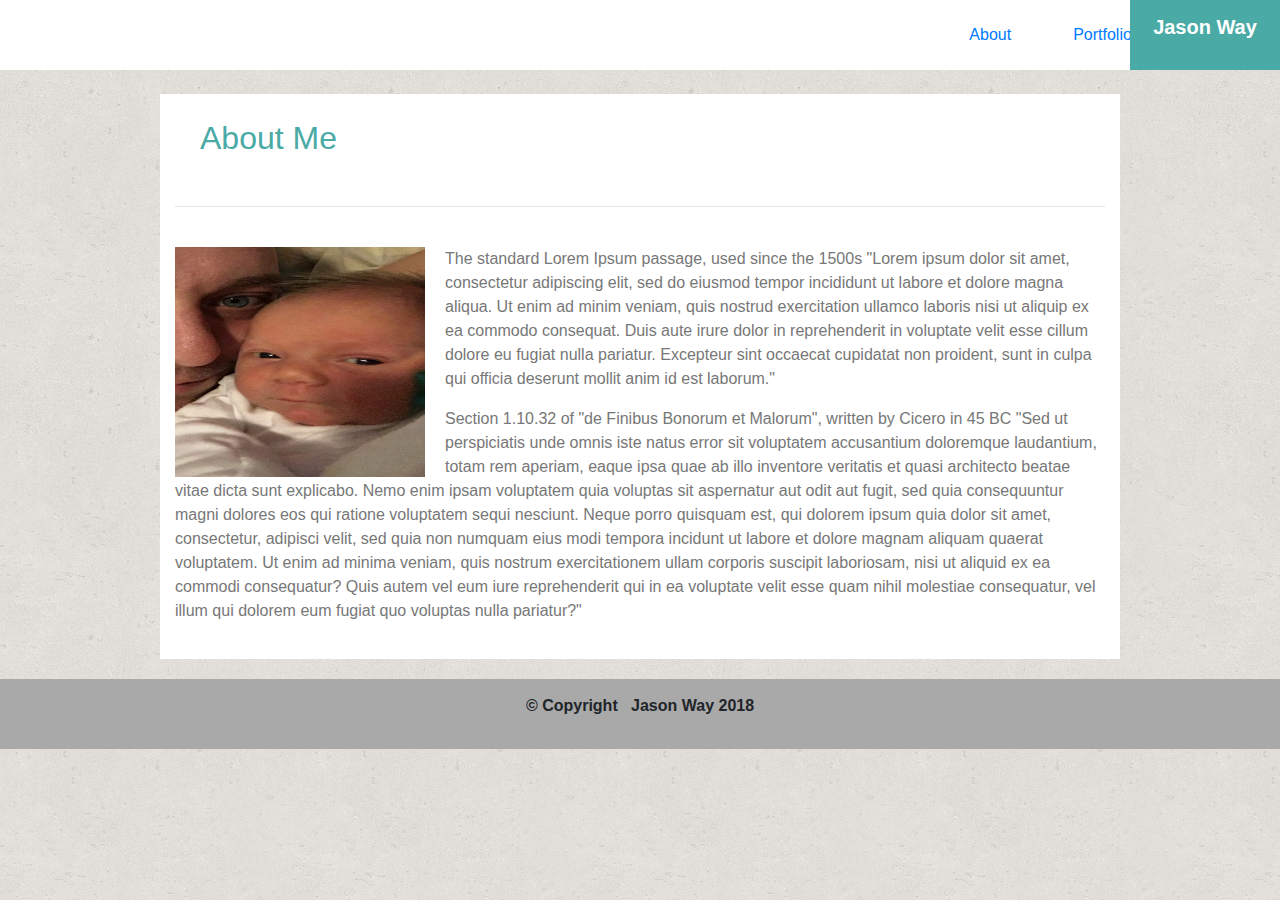
==== index.html @ 020e71f3 "update" ====
<!DOCTYPE html>
<html>

<head>
    <meta charset="utf-8" />
    <meta http-equiv="X-UA-Compatible" content="IE=edge">
    <title>Portfolio - JW</title>
    <meta name="viewport" content="width=device-width, initial-scale=1">
    <link rel="stylesheet" href="https://maxcdn.bootstrapcdn.com/bootstrap/4.0.0/css/bootstrap.min.css" integrity="sha384-Gn5384xqQ1aoWXA+058RXPxPg6fy4IWvTNh0E263XmFcJlSAwiGgFAW/dAiS6JXm"
        crossorigin="anonymous">
    <link rel="stylesheet" type="text/css" media="screen" href="style.css" />
    <script src="main.js"></script>
</head>

<body background="images/cork-wallet.png">
    <div id="nav">
        <ul class="nav justify-content-end">
            <li class="JW">
                <p>Jason Way</p>
            </li>
            <li class="nav-item">
                <a class="nav-link active" href="index.html">About</a>
            </li>
            <li class="nav-item">
                <a class="nav-link" href="portfolio.html">Portfolio</a>
            </li>
            <li class="nav-item">
                <a class="nav-link" href="contact.html">Contact</a>
            </li>
        </ul>
    </div>
    <br>
    <div class="container">
        <div class="row">
            <div class="col-md-2"></div>
            <div class="col-md-8">
                <h2 id="aboutMe">About Me</h2>
            </div>
            <div class="col-md-2"></div>
        </div>
        <hr>
        <br>
        <img src="images/jwimg.jpg">
        <p>
            The standard Lorem Ipsum passage, used since the 1500s "Lorem ipsum dolor sit amet, consectetur adipiscing elit, sed do eiusmod
            tempor incididunt ut labore et dolore magna aliqua. Ut enim ad minim veniam, quis nostrud exercitation ullamco
            laboris nisi ut aliquip ex ea commodo consequat. Duis aute irure dolor in reprehenderit in voluptate velit esse
            cillum dolore eu fugiat nulla pariatur. Excepteur sint occaecat cupidatat non proident, sunt in culpa qui officia
            deserunt mollit anim id est laborum." </p>
        <p>Section 1.10.32 of "de Finibus Bonorum et Malorum", written by Cicero in 45 BC "Sed ut perspiciatis unde omnis iste
            natus error sit voluptatem accusantium doloremque laudantium, totam rem aperiam, eaque ipsa quae ab illo inventore
            veritatis et quasi architecto beatae vitae dicta sunt explicabo. Nemo enim ipsam voluptatem quia voluptas sit
            aspernatur aut odit aut fugit, sed quia consequuntur magni dolores eos qui ratione voluptatem sequi nesciunt.
            Neque porro quisquam est, qui dolorem ipsum quia dolor sit amet, consectetur, adipisci velit, sed quia non numquam
            eius modi tempora incidunt ut labore et dolore magnam aliquam quaerat voluptatem. Ut enim ad minima veniam, quis
            nostrum exercitationem ullam corporis suscipit laboriosam, nisi ut aliquid ex ea commodi consequatur? Quis autem
            vel eum iure reprehenderit qui in ea voluptate velit esse quam nihil molestiae consequatur, vel illum qui dolorem
            eum fugiat quo voluptas nulla pariatur?"
        </p>
    </div>
    <footer>
        <p>&copy Copyright &nbsp Jason Way 2018</p>
    </footer>
</body>

</html>
---- style.css ----
/* THIS CSS APPLIES TO ALL PAGES */

body {
    margin: 0px;
}

.nav-item { 
    padding: 15px;
    color: #777777; 
}

#nav {
    padding: 0px;
    background-color: white;
    margin: 0px;
}

.JW {
    font-size: 20px;
    font-weight: bold;
    background-color: #4aaaa5;
    padding: 12px;
    width: 150px;
    position: absolute;
    margin-left: -1013px;
    text-align: center;
    color: white;
}

.container {
    background-color: white;
    clear: both;
    color: #777777;
    padding-bottom: 20px;
    width: 960px;
    margin-bottom: 20px;
}

h2 {
    color: #4aaaa5;
    padding: 25px;
}

footer {
    background-color: darkgray;
    padding: 15px;
    text-align: center;
    font-weight: bold;
    margin-top: 20px;
}


/* THIS CSS APPLIES TO INDEX.HTML ONLY */

img {
    width: 200px;
    height: 200px;
}

#bio {
    background-color: white;
}

img {
    width: 250px;
    height: 230px;
    float: left;
    margin-right: 20px;
}

#aboutMe {
    color: #4aaaa5;
    padding: 25px;
    margin-left: -160px;
}


/* THIS CSS APPLIES TO PORTFOLIO.HTML ONLY */



/* THIS CSS APPLIES TO CONTACT.HTML ONLY */

form {
    padding-top: 45px;
}
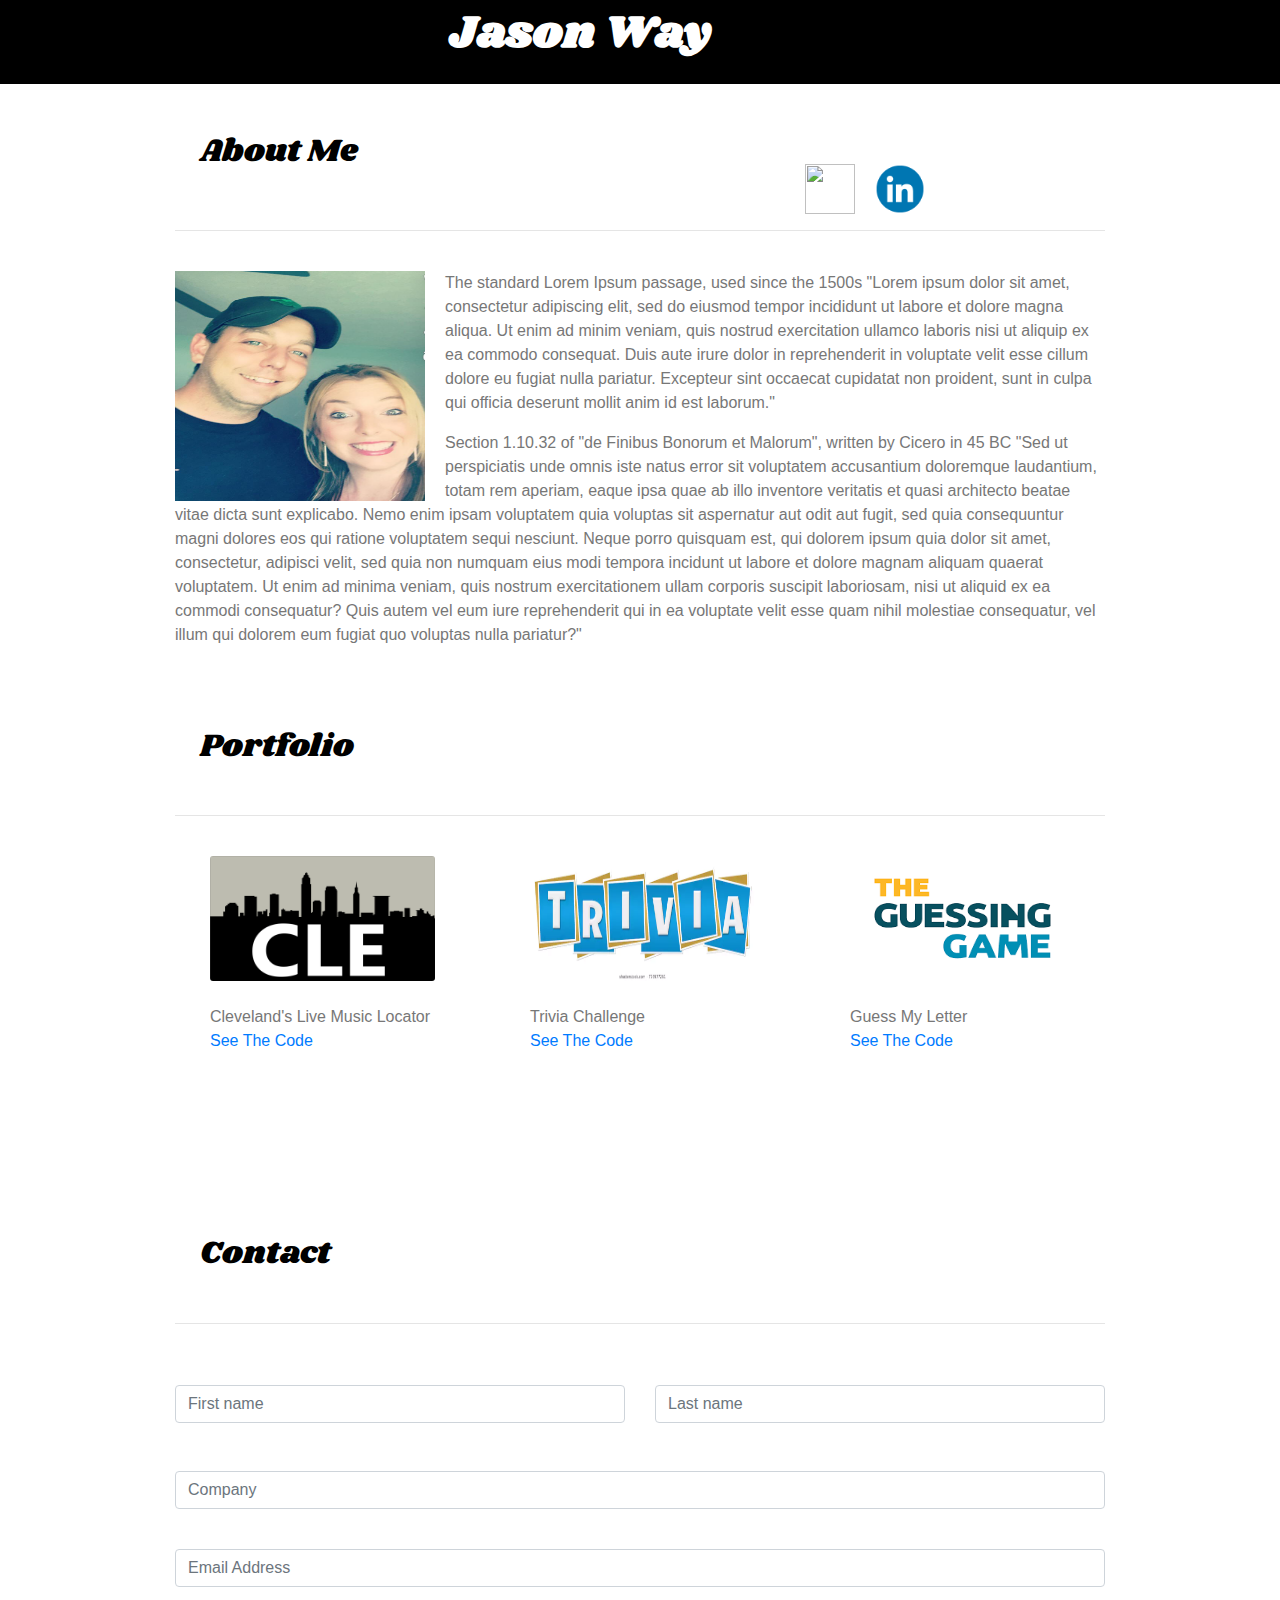
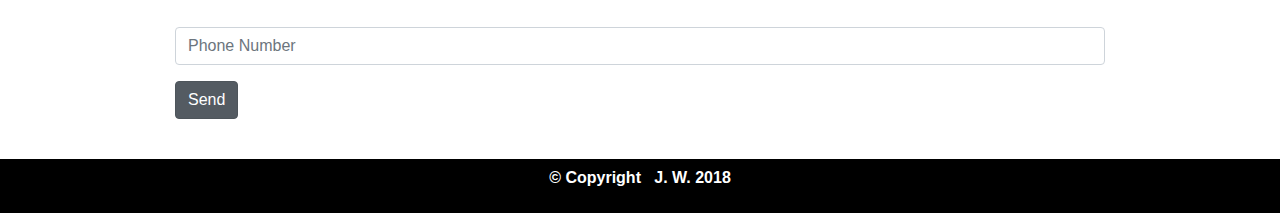
==== commit 0488bc5f: "condensed to one page, add links to projects" ====
--- a/index.html
+++ b/index.html
@@ -10,22 +10,27 @@
         crossorigin="anonymous">
     <link rel="stylesheet" type="text/css" media="screen" href="style.css" />
     <script src="main.js"></script>
+    <script type="text/javascript" src="https://platform.linkedin.com/badges/js/profile.js" async defer></script>
+    <link href="https://fonts.googleapis.com/css?family=Shrikhand" rel="stylesheet">
 </head>
 
-<body background="images/cork-wallet.png">
+<body background="">
     <div id="nav">
         <ul class="nav justify-content-end">
             <li class="JW">
                 <p>Jason Way</p>
             </li>
             <li class="nav-item">
-                <a class="nav-link active" href="index.html">About</a>
+                <!-- <a class="nav-link" id="linkedin" href="https://www.linkedin.com/feed/" img="images/linkedin.jpg"></a> -->
             </li>
             <li class="nav-item">
-                <a class="nav-link" href="portfolio.html">Portfolio</a>
+                <!-- <a class="nav-link active" href="index.html">About</a> -->
             </li>
             <li class="nav-item">
-                <a class="nav-link" href="contact.html">Contact</a>
+                <!-- <a class="nav-link" href="portfolio.html">Portfolio</a> -->
+            </li>
+            <li class="nav-item">
+                <!-- <a class="nav-link" href="contact.html">Contact</a> -->
             </li>
         </ul>
     </div>
@@ -35,12 +40,21 @@
             <div class="col-md-2"></div>
             <div class="col-md-8">
                 <h2 id="aboutMe">About Me</h2>
+
+                <a href='https://www.linkedin.com/feed/' target="_blank">
+                    <img src="images/Linkedin.png" id="linkedin">
+                </a>
+
+                <a href='https://github.com/CJ785/' target='_blank'>
+                    <img src="images/github.png" id="github">
+                </a>
+
             </div>
             <div class="col-md-2"></div>
         </div>
         <hr>
         <br>
-        <img src="images/jwimg.jpg">
+        <img src="images/mypic.jpg" id='photo'>
         <p>
             The standard Lorem Ipsum passage, used since the 1500s "Lorem ipsum dolor sit amet, consectetur adipiscing elit, sed do eiusmod
             tempor incididunt ut labore et dolore magna aliqua. Ut enim ad minim veniam, quis nostrud exercitation ullamco
@@ -58,8 +72,106 @@
             eum fugiat quo voluptas nulla pariatur?"
         </p>
     </div>
+
+    <div class="container">
+        <div class="row">
+            <div class="col-md-4" id="bodyheader">
+                <h2>Portfolio</h2>
+            </div>
+        </div>
+        <hr>
+        <br>
+        <div class="row">
+            <div class="col-md-4">
+                <a href="https://cj785.github.io/clelivemusic/" target='_blank'>
+                    <img src="images/cle.png" class='projLink' id='picshake'>
+                </a>
+            </div>
+            <div class="col-md-4">
+                <a href="https://cj785.github.io/TriviaGame/" target='_blank'>
+                    <img src="images/trivia2.png" class='projLink' id='picshake'>
+                </a>
+            </div>
+            <div class="col-md-4">
+                <a href="https://cj785.github.io/Psychic-game/" target='_blank'>
+                    <img src="images/guessing.png" class='projLink' id='picshake'>
+                </a>
+            </div>
+        </div>
+        <br>
+        <div class="row">
+            <div class="col-md-4">
+                <p class='projLink'>Cleveland's Live Music Locator
+                    <br>
+                    <a href='https://github.com/CJ785/clelivemusic' target='_blank'>See The Code</p>
+                </a>
+            </div>
+            <div class="col-md-4">
+                <p class='projLink'>Trivia Challenge
+                    <br>
+                    <a href='https://github.com/CJ785/unit-4-game' target='_blank'>See The Code</p>
+                </a>
+            </div>
+            <div class="col-md-4">
+                <p class='projLink'>Guess My Letter
+                    <br>
+                    <a href='https://github.com/CJ785/Psychic-game' target='_blank'> See The Code</p>
+                </a>
+            </div>
+        </div>
+        <br>
+        <!-- <div class="row">
+            <div class="col-md-4">
+                <img src="images/bus1.jpg">
+            </div>
+            <div class="col-md-4">
+                <img src="images/bus2.jpg">
+            </div>
+            <div class="col-md-4">
+                <img src="images/bus2.jpg">
+            </div>
+        </div> -->
+    </div>
+    <div class="container">
+        <div class="row">
+            <div class="col-md-4" id="bodyheader">
+                <h2>Contact</h2>
+            </div>
+        </div>
+        <hr>
+        <form>
+            <div class="row">
+                <div class="col">
+                    <input type="text" class="form-control" placeholder="First name">
+                </div>
+                <div class="col">
+                    <input type="text" class="form-control" placeholder="Last name">
+                </div>
+            </div>
+            <br>
+            <div class="form-group">
+                <label for="formGroupExampleInput2"></label>
+                <input type="text" class="form-control" id="formGroupExampleInput2" placeholder="Company">
+            </div>
+            <div class="form-group">
+                <label for="formGroupExampleInput"></label>
+                <input type="text" class="form-control" id="formGroupExampleInput" placeholder="Email Address">
+            </div>
+            <div class="form-group">
+                <label for="formGroupExampleInput2"></label>
+                <input type="text" class="form-control" id="formGroupExampleInput2" placeholder="Phone Number">
+            </div>
+            <div class="btn-group-toggle" data-toggle="buttons">
+                <label class="btn btn-secondary active">
+                    <input type="checkbox" checked autocomplete="off"> Send
+                </label>
+            </div>
+        </form>
+    </div>
+
+
     <footer>
-        <p>&copy Copyright &nbsp Jason Way 2018</p>
+        <p>&copy Copyright &nbsp J. W. 2018</p>
     </footer>
 </body>
 
--- a/style.css
+++ b/style.css
@@ -1,4 +1,43 @@
 /* THIS CSS APPLIES TO ALL PAGES */
+
+#linkedin, #github {
+    height: 50px;
+    width: 50px;
+    padding: none;
+    background-color: none;
+    float: right;
+    margin-top: -40px;
+    -webkit-transition: -webkit-transform .8s ease-in-out;
+          transition:         transform .8s ease-in-out; 
+}
+
+#github:hover {
+    -webkit-transform: rotate(360deg);
+            transform: rotate(360deg);
+    /* animation: shake 0.5s; 
+    animation-iteration-count: infinite;  */
+}
+#linkedin:hover {
+    -webkit-transform: rotate(360deg);
+            transform: rotate(360deg);
+    /* animation: shake 0.5s; 
+    animation-iteration-count: infinite;  */
+}
+
+@keyframes shake {
+    0% { transform: translate(1px, 1px) rotate(0deg); }
+    10% { transform: translate(-1px, -2px) rotate(-1deg); }
+    20% { transform: translate(-3px, 0px) rotate(1deg); }
+    30% { transform: translate(3px, 2px) rotate(0deg); }
+    40% { transform: translate(1px, -1px) rotate(1deg); }
+    50% { transform: translate(-1px, 2px) rotate(-1deg); }
+    60% { transform: translate(-3px, 1px) rotate(0deg); }
+    70% { transform: translate(3px, 1px) rotate(-1deg); }
+    80% { transform: translate(-1px, -1px) rotate(1deg); }
+    90% { transform: translate(1px, 2px) rotate(0deg); }
+    100% { transform: translate(1px, -2px) rotate(-1deg); }
+}
+
 
 body {
     margin: 0px;
@@ -11,50 +50,62 @@
 
 #nav {
     padding: 0px;
-    background-color: white;
+    background-color: black;
     margin: 0px;
 }
 
 .JW {
-    font-size: 20px;
+    font-size: 45px;
     font-weight: bold;
-    background-color: #4aaaa5;
-    padding: 12px;
-    width: 150px;
-    position: absolute;
-    margin-left: -1013px;
+    margin: auto;
+    padding: 0px;
     text-align: center;
     color: white;
+    font-family: 'Shrikhand', cursive;
 }
 
-.container {
+.container, .container2 {
     background-color: white;
     clear: both;
     color: #777777;
     padding-bottom: 20px;
     width: 960px;
     margin-bottom: 20px;
+    border-radius: 3px;
 }
 
 h2 {
-    color: #4aaaa5;
+    color: black;
     padding: 25px;
+    font-family: 'Shrikhand', cursive;
 }
 
 footer {
-    background-color: darkgray;
-    padding: 15px;
+    background-color: black;
+    padding: 7px;
     text-align: center;
     font-weight: bold;
     margin-top: 20px;
+    color: white;
 }
 
 
 /* THIS CSS APPLIES TO INDEX.HTML ONLY */
 
-img {
-    width: 200px;
-    height: 200px;
+
+/* img {
+    width: 125px;
+    height: 125px;
+    border-radius: 3px;
+} */
+
+.projLink {
+    width: 225px;
+    height: 125px;
+    border-radius: 3px;
+    padding: 0px;
+    margin-left: 35px;
+
 }
 
 #bio {
@@ -68,8 +119,13 @@
     margin-right: 20px;
 }
 
+#picshake:hover {
+    animation: shake 0.5s; 
+    animation-iteration-count: infinite; 
+}
+
 #aboutMe {
-    color: #4aaaa5;
+    color: black;
     padding: 25px;
     margin-left: -160px;
 }
